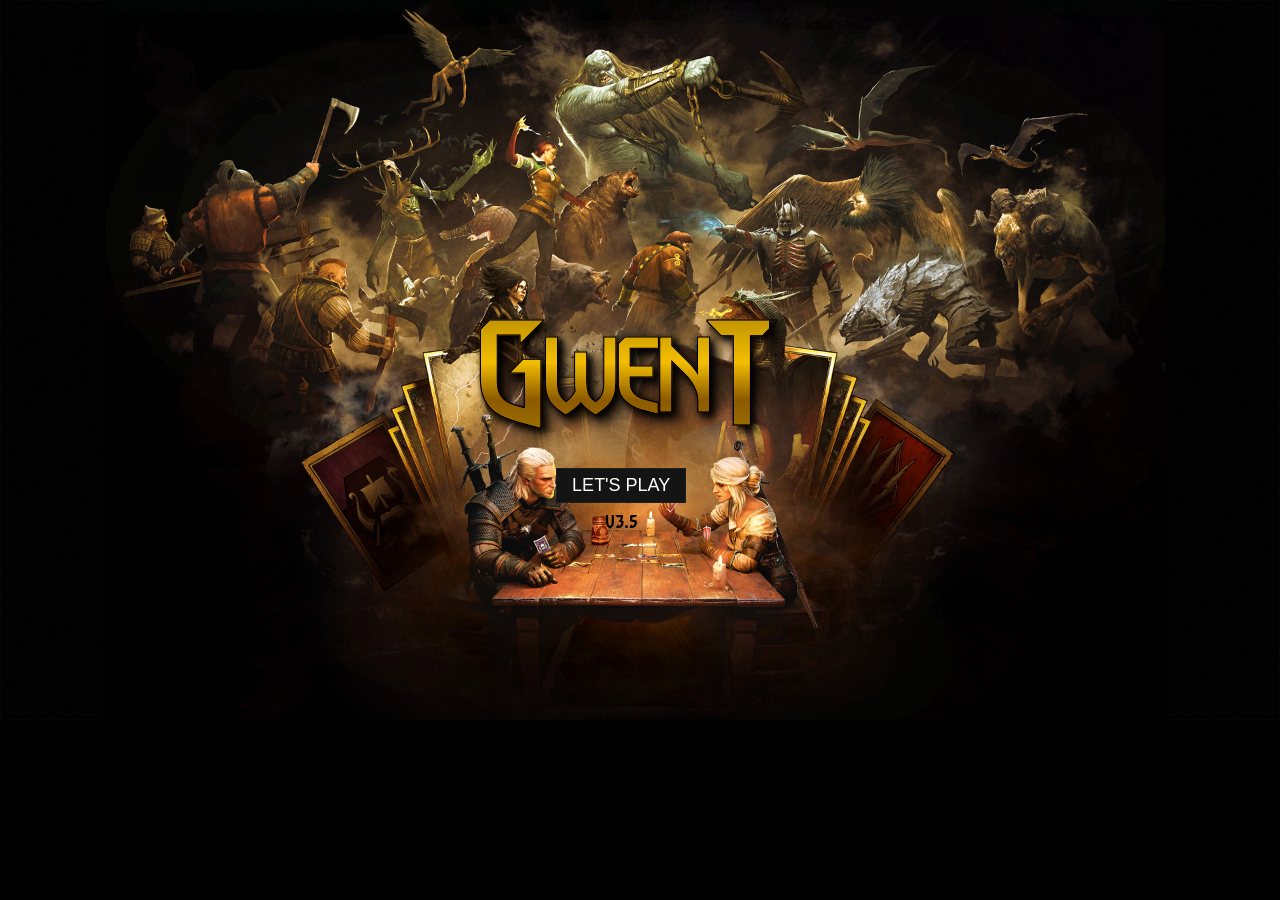
==== index.html @ af8f793d "Bug fixes, visual effects, and feature updates Fixed several bugs, added visual effects for Hero car" ====
<!doctype html>
<html lang = "en-US">
	<head>
		<title>Gwent v3.5</title>
		<meta charset = "utf-8" />
		<meta name = "author" content = "Sundaram, Costa, Sylver & Iván Mtz" />
		<meta name = "description" content = "Play the original Gwent minigame from The Witcher 3 in your browser! Includes cards from Hearts of Stone and Blood & Wine!" />
		<meta name = "keywords" content = "arun, sundaram, reynolds, costa, randompianist, sylver, romain, durban, programmer, gwent, tw3, witcher, card, game, gamedev, play" />
		<meta name = "viewport" content = "width=device-width, initial-scale=1.0" />
		<link rel = "icon" type = "image/x-icon" href = "images/favicon.ico" />
		<link rel = "stylesheet" type = "text/css" href = "css/style.css" />
		<style type = "text/css" id = "pLoad"></style>
	
<style type = "text/css">        
@font-face {
            font-family: 'GwentCustom';
            src: url('fonts/gwent.ttf') format('truetype'); 
            font-weight: normal;
            font-style: normal;
        }

        .gwent-title {
            font-family: 'GwentCustom', serif;
            font-size: 6rem;                 
            letter-spacing: -8px;             
            display: block;                  
            text-align: center;              
        
      background: linear-gradient(to bottom, 
        #b58f00 0%,   
        #e0b400 35%,  
        #8a6000 65%,  
        #9c7a00 100%  
    );
    -webkit-background-clip: text;
    -webkit-text-fill-color: transparent;
    -webkit-text-stroke: 1px #000000;

    filter: drop-shadow(3px 3px 3px rgba(0, 0, 0, 0.95)) 
            drop-shadow(5px 5px 5px rgba(0, 0, 0, 0.75)) brightness(1.0) contrast(1.2);
}
.letra-grande {
        font-size: 140%; 
        vertical-align: middle; 
    }
    </style>
</head>
	<body>
		<div class = "abs" id = "very_start_bg1"></div>
		<div class = "abs" id = "very_start_gradient"></div>
		<div class = "abs" id = "very_start_bg2">
			<div id = "very_start" class = "abs" style = "padding-top:55%">
<span class="gwent-title">
                <span class="letra-grande">G</span>WEN<span class="letra-grande">T</span>
            </span>
<br />
				<font id = "load_text">Loading v3.5...</font>
				<button class = "start-game_class" id = "button_start" style = "display:none">LET'S PLAY</button>
<div id = "version_text" style = "font-family: 'GwentCustom', serif; font-size: 1.2rem; color: black; text-align: center; margin-top: 10px;">v3.5</div>
			</div>
		</div>
		<div id = "dimensions"></div>
		<main style = "display:none">
			<section id = "click-background" class = "noclick"></section>
			<section id = "panel-left" class = "panel">
				<div id = "leader-op" class = "leader-box">
					<div class = "leader-container center"></div>
					<div class = "leader-active">
						<div></div>
					</div>
				</div>
				<section id = "stats-op" class = "stats">
					<div id = "faction-ability-op" class = "faction-ability">
						<div id = "faction-ability-count-op" class = "faction-ability-count">0</div>
					</div>
					<div class = "profile-img">
						<div>
							<div></div>
						</div>
					</div>
					<div id = "name-op" class = "name">Opponent</div>
					<div id = "deck-name-op" class = "deck-name"></div>
					<div id = "hand-count-op" class = "hand-count">6</div>
					<div id = "gem1-op" class = "gem gem-on bg-contain"></div>
					<div id = "gem2-op" class = "gem gem-on bg-contain"></div>
					<div id = "score-total-op" class = "score-total">
						<div class = "center">0</div>
					</div>
					<div id = "passed-op">Passed</div>
				</section>
				<div id = "weather" class = "card-container"></div>
				<section id = "stats-me" class = "stats">
					<div id = "faction-ability-me" class = "faction-ability">
						<div id = "faction-ability-count-me" class = "faction-ability-count">0</div>
					</div>
					<div class = "profile-img">
						<div>
							<div></div>
						</div>
					</div>
					<div id = "passed-me">Passed</div>
					<div id = "hand-count-me" class = "hand-count">5</div>
					<div id = "gem1-me" class = "gem gem-on bg-contain"></div>
					<div id = "gem2-me" class = "gem gem-on bg-contain"></div>
					<div id = "name-me" class = "name"></div>
					<div id = "deck-name-me" class = "deck-name"></div>
					<div id = "score-total-me" class = "score-total">
						<div class = "center">0</div>
					</div>
				</section>
				<div id = "leader-me" class = "leader-box">
					<div class = "leader-container center"></div>
					<div class = "leader-active">
						<div></div>
					</div>
				</div>
				<div id = "pass-button" class = "center botao-campo">Pass</div>
				<div id = "giveup-button" class = "center botao-campo">Give up</div>
			</section>
			<section id = "panel-mid" class = "panel">
				<section id = "field-op" class = "field">
					<div class = "field-row">
						<div class = "row-score center">0</div>
						<div class = "row-special cardpile"></div>
						<div id = "f1" class = "row-cards card-container"></div>
						<div class = "row-weather"></div>
					</div>
					<div class = "field-row">
						<div class = "row-score center">0</div>
						<div class = "row-special cardpile"></div>
						<div id = "f2" class = "row-cards card-container"></div>
						<div class = "row-weather"></div>
					</div>
					<div class = "field-row">
						<div class = "row-score center">0</div>
						<div class = "row-special cardpile"></div>
						<div id = "f3" class = "row-cards card-container"></div>
						<div class = "row-weather"></div>
					</div>
				</section>
				<section id = "field-me" class = "field">
					<div class = "field-row">
						<div class = "row-score center">0</div>
						<div class = "row-special cardpile"></div>
						<div id = "f4" class = "row-cards card-container"></div>
						<div class = "row-weather"></div>
					</div>
					<div class = "field-row">
						<div class = "row-score center">0</div>
						<div class = "row-special cardpile"></div>
						<div id = "f5" class = "row-cards card-container"></div>
						<div class = "row-weather"></div>
					</div>
					<div class = "field-row">
						<div class = "row-score center">0</div>
						<div class = "row-special cardpile"></div>
						<div id = "f6" class = "row-cards card-container"></div>
						<div class = "row-weather"></div>
					</div>
				</section>
				<section id = "field-hand">
					<div id = "hand-row" class = "card-container card-selectable"></div>
					<div id = "op-hand-row" class = "card-container card-selectable"></div>
				</section>
			</section>
			<section id = "panel-right" class = "panel">
				<div id = "grave-op" class = "cardpile"></div>
				<div id = "deck-op" class = "cardpile"></div>
				<div id = "grave-me" class = "cardpile"></div>
				<div id = "deck-me" class = "cardpile"></div>
			</section>
			<div id = "hand-op"></div>
			<section class = "card-preview hide">
				<div class = "card-lg" id = "no_hover"></div>
				<div class = "card-description">
					<div></div>
					<h1></h1>
					<p></p>
				</div>
			</section>
			<section id = "carousel" class = "hide">
				<div>
					<div class = "card-lg" onclick = "Carousel.curr.shift(event,-2)"></div>
					<div class = "card-lg" onclick = "Carousel.curr.shift(event,-1)"></div>
					<div class = "card-lg" onclick = "Carousel.curr.select(event)" id = "no_sound"></div>
					<div class = "card-lg" onclick = "Carousel.curr.shift(event,1)"></div>
					<div class = "card-lg" onclick = "Carousel.curr.shift(event,2)"></div>
				</div>
				<div class = "card-description">
					<div></div>
					<h1></h1>
					<p></p>
				</div>
				<div id = "carousel_label"></div>
			</section>
			<section id = "popup" class = "center hide">
				<div>
					<h3></h3>
					<p></p>
					<div>
						<button class = "hover_un" onclick = "Popup.curr.selectYes()"></button>
						<button class = "hover_un" onclick = "Popup.curr.selectNo()"></button>
					</div>
				</div>
			</section>
			<section id = "notification-bar" class = "hide">
				<div></div>
			</section>
			<section id = "end-screen" class = "hide">
				<div></div>
				<table>
					<colgroup>
						<col span = "3" />
						<col span = "1" />
						<col span = "1" />
						<col span = "1" />
					</colgroup>
					<tbody>
						<tr>
							<th colspan = "2"></th>
							<th>Round 1</th>
							<th>Round 2</th>
							<th>Round 3</th>
						</tr>
						<tr>
							<th colspan = "2">You</th>
							<td>0</td>
							<td>0</td>
							<td>0</td>
						</tr>
						<tr>
							<th colspan = "2">Opponent</th>
							<td>0</td>
							<td>0</td>
							<td>0</td>
						</tr>
					</tbody>
				</table>
				<p class = "hide">The battle cannot end in a draw. You can play a rematch using the same decks or surrender.</p>
				<div class = "end-screen-buttons">
					<button>Customize</button>
					<button>Replay</button>
					<button onclick = "showStats(true)">Statistics</button>
				</div>
			</section>
			<section id = "deck-selector"></section>
		</main>
		<section id = "deck-customization" style = "display:none">
			<div id = "faction-title" class = "center">
				<h1></h1>
			</div>
			<div class = "links" id = "stats">
				<a href = "javascript:showStats(false);">Statistics</a>
			</div>
			<div class = "links" id = "site-links">
				<a href = "rules.html" target = "_blank">Rules of Gwent</a>
			</div>
			<p id = "faction-description"></p>
			<a id = "select-deck" class = "deck-options">Select Own Deck</a>
			<label id = "upload-deck" class = "deck-options">
				<input type = "file" id = "add-file" value = "Import" style = "display:none;" />
				Upload Deck
			</label>
			<a id = "change-faction" class = "deck-options">Change Faction</a>
			<a id = "download-deck" class = "deck-options">Download Deck</a>
			<a id = "download-json" style = "display:none;"></a>
			<a id = "select-op-deck" class = "deck-options">Select Opponent Deck ></a>
			<span id = "op-deck-name" class = "deck-options">Random deck</span>
			<h2 id = "card-bank-title" class = "card-contianer-title">Card Collection</h2>
			<h2 id = "card-deck-title" class = "card-contianer-title">Cards in Deck</h2>
			<div id = "card-bank" class = "card-array"></div>
			<div id = "card-deck" class = "card-array"></div>
			<div id = "card-leader">
				<p>Leader</p>
				<div></div>
			</div>
			<div id = "deck-stats">
				<p>Total cards in deck</p>
				<p>0</p>
				<p>Number of Unit Cards</p>
				<p>0</p>
				<p>Special Cards</p>
				<p>0/10</p>
				<p>Total Unit Card Strength</p>
				<p>0</p>
				<p>Hero Cards</p>
				<p>0</p>
			</div>
			<button id = "start-game" class = "start-game_class">Start game</button>
			<button id = "start-ai-game" class = "start-game_class">Start AI game</button>
		</section>
		<div id="toggle-music" class="center music-customization" style="display:none; cursor:default !important; display: flex; gap: 8px; align-items: center;">
    <span id="btn-play" style="cursor:pointer; font-size: 0.8em;">♫</span>
    <span id="btn-skip" style="cursor:pointer; font-size: 0.6em;">⏭</span>
</div>
		
		<script type = "text/javascript" language = "JavaScript" src = "javascript/cards.js"></script>
		<script type = "text/javascript" language = "JavaScript" src = "javascript/decks.js"></script>
		<script type = "text/javascript" language = "JavaScript" src = "javascript/abilities.js"></script>
		<script type = "text/javascript" language = "JavaScript" src = "javascript/factions.js"></script>
		<script type = "text/javascript" language = "JavaScript" src = "javascript/gwent.js"></script>

<audio id="bgMusicLocal"></audio>

<script>
    var playlist = [
        "audio/track1.mp3", "audio/track2.mp3", "audio/track3.mp3", "audio/track4.mp3",
        "audio/track5.mp3", "audio/track6.mp3", "audio/track7.mp3", "audio/track8.mp3",
        "audio/track9.mp3", "audio/track10.mp3", "audio/track11.mp3", "audio/track12.mp3", "audio/track13.mp3"
    ];
    var audio = document.getElementById('bgMusicLocal');

   var currentTrackIndex = -1;

    function saltar() {
        if (playlist.length <= 1) {
            if (playlist.length === 1) {
                audio.src = playlist[0];
                audio.play().catch(e => console.log("Esperando toque..."));
            }
            return;
        }

        var nuevoIndex = currentTrackIndex;

        while (nuevoIndex === currentTrackIndex) {
            nuevoIndex = Math.floor(Math.random() * playlist.length);
        }
        
        currentTrackIndex = nuevoIndex;
        var track = playlist[currentTrackIndex];
        
        audio.src = track;
        audio.play().catch(e => console.log("Esperando toque..."));
    }

    // Lógica del botón Play/Pausa (♫)
    document.getElementById('btn-play').onclick = function(e) {
        e.stopPropagation();
        if (!audio.src || audio.src === "") { saltar(); } 
        else { (audio.paused) ? audio.play() : audio.pause(); }
    };

    // Lógica del botón Siguiente (⏭) - Ahora garantiza una pista totalmente nueva
    document.getElementById('btn-skip').onclick = function(e) {
        e.stopPropagation();
        saltar();
    };

    // Al finalizar de forma natural, pasará a otra canción al azar
    audio.onended = function() { saltar(); };
   
    function iniciarAlTocar() {
        if (!audio.src || audio.src === "") { saltar(); }
        window.removeEventListener('click', iniciarAlTocar);
        window.removeEventListener('touchstart', iniciarAlTocar);
    }
    window.addEventListener('click', iniciarAlTocar);
    window.addEventListener('touchstart', iniciarAlTocar);
</script>


	</body>
</html>
---- css/style.css ----
.deck-counter,
.panel div,
.panel section,
.panel span,
.card-preview,
.card-description > *,
#end-screen *,
#card-leader > div,
#popup > div > div,
.card-array .card-lg,
.field-row .cardpile,
.faction-ability .faction-ability-count,
.card-array .card-lg div.card-count {
	position:relative
}

.card,
.deck-card,
#carousel .card-lg,
#carousel .faction {
	position:relative;
	display:inline-block
}

.cardpile .deck-card,
.cardpile > .card {
	top:-5%
}

.links,
.row-weather {
	top:5%
}

.name,
#faction-title {
	top:6%
}

#card-bank,
#card-deck {
	top:22.5%
}

#end-screen > table,
.card-preview .card-lg .card-large-ability-2 {
	top:55%
}

#card-leader .card-large-name,
#carousel .card-lg .card-large-name,
.card > div:nth-child(2),
.card > div:nth-child(3),
.card > .card-ability-2:nth-child(4),
.card-preview .card-lg .card-large-name {
	top:75%
}

#start-ai-game,
.card-array .card-lg div.card-count {
	top:91%
}

#carousel .card-lg .card-large-name,
.card-array .card-lg .card-large-row,
.card-array .card-lg .card-large-name,
.card-array .card-lg .card-large-quote,
.card-array .card-lg .card-large-ability,
.card-array .card-lg .card-large-ability-2, 
.card-preview .card-lg .card-large-name {
	left:0
}

.faction-ability,
#stats,
.card-description > p {
	left:5%
}

#card-leader .card-large-name,
#carousel .card-lg .card-large-quote,
.card-preview .card-lg .card-large-quote {
	left:0;
	height:5vw;
	color:#000;
	font-size:.9vw;
	background-position:left
}

.field-row,
.card-array {
	display:flex
}

.center,
.cardpile,
#popup > div > div,
#notification-bar > div::after {
	display:flex;
	align-items:center
}

.center,
.card-container,
#card-leader .card-large-name,
#carousel .card-lg .card-large-name,
#carousel .card-lg .card-large-quote,
#carousel .card-lg .card-large-power .card-large-power-strength,
.leader-box > .leader-container,
.card-array .card-lg .card-large-name,
.card-array .card-lg .card-large-quote,
.card-array .card-lg .card-large-power .card-large-power-strength,
.card-preview .card-lg .card-large-name,
.card-preview .card-lg .card-large-quote,
.card-preview .card-lg .card-large-power .card-large-power-strength {
	display:flex;
	justify-content:center
}

.card > div:nth-child(3),
.card > .card-ability-2:nth-child(4) {
	width:33%;
	height:22%;
	margin-bottom:-32%;
	font-size:1vw
}

#carousel > :nth-child(1) > :nth-child(3),
#carousel > :nth-child(1) > :nth-child(3):hover {
	border:.3vw solid goldenrod;
	box-shadow:0 0 4vw goldenrod;
	background-origin:border-box
}

#carousel .selection,
#carousel .card-lg:hover {
	background-origin:border-box
}

/*------------------------------------------------------------------------------------------------------------*/

* {
	cursor:wait
}

html {
	scrollbar-color:#5559 #131313
}

/*------------------------------------------------------------------------------------------------------------*/

body {
	overflow-Y:hidden;
	font-size:0;
	font-family:Arial Narrow, sans-serif
}

body::-webkit-scrollbar {
	display:none
}

::selection {
	background:transparent
}

::-moz-selection {
	background:transparent
}

::-webkit-scrollbar {
	width:1.5vw
}

::-webkit-scrollbar-thumb {
	height:3vw;
	border:.35vw double #000;
	border-radius:.5vw;
	background:#5559
}

::-webkit-scrollbar-track {
	background:#131313
}

/*------------------------------------------------------------------------------------------------------------*/

main {
	background-image:url("../images/board.jpg")
}

/*------------------------------------------------------------------------------------------------------------*/

div.abs {
	z-index:2000
}

#very_start {
    z-index: 3000;
    width: 100%;
    height: 100%;
    font-size: 30px;
    display: flex;
    flex-direction: column;
    align-items: center;
    justify-content: center;
    text-align: center;
    border: none; 
    
   
    transform: translate(-70px, 90px); 
}

#very_start_bg1 {
	background-image:url("../images/start.jpg");
background-size: cover;
	background-repeat: no-repeat;
}

#very_start_bg2 {
	top:0%;
	width:100%;
	height:100%;
	border:none;
}

/*------------------------------------------------------------------------------------------------------------*/

#popup {
	background-image:linear-gradient(rgba(0, 0, 0, .9) 50%, rgba(0, 0, 0, 1) 100%)
}

#popup > div {
	margin-top:-89px;
	border:.2vw ridge rgb(40, 40, 40);
	padding:0 .5vw
}

#popup h3 {
	display:block;
	font-size:1.05vw;
	text-transform:uppercase;
	color:grey;
	line-height:100%
}

#popup p {
	font-size:1.23vw;
	padding-top:.6vw
}

#popup button {
	width:auto;
	height:1.8vw;
	border:.2vw ridge rgb(20, 20, 20);
	text-shadow:1vw 1vw 1vw #000;
	margin:0 .3vw
}

#popup button:first-child {
	color:green
}

#popup button:last-child {
	color:darkred
}

#popup table {
	margin:auto;
	border-collapse:collapse
}

#popup table td {
	border-style:solid;
	border-width:2px;
	border-color:tan;
	padding:.6vw 1.5vw
}

#popup table td.first {
	border-top:none;
	border-left:none
}

#popup table td.title {
	text-align:right;
	padding:.6vw .6vw .6vw 1.5vw
}

#popup > div > div {
	padding:.2vw;
	min-width:10%;
	width:fit-content;
	margin:-1.4vw auto 0;
	border:.2vw ridge rgb(25, 25, 25);
	top:1.3vw
}

/*------------------------------------------------------------------------------------------------------------*/

#hand-op {
	top:-7vw;
	left:33vw;
	border:1px solid blue
}

/*------------------------------------------------------------------------------------------------------------*/


#toggle-music {
	z-index:86;
	top:45.6vw;
	left:26vw;
	width:2vw;
	font-size:3vw;
	color: #FFB800;
 -webkit-text-stroke: 0.6px black;
	text-shadow: 2px 2px 5px rgba(0,0,0,0.7);
}

.music-customization {
	transform:translate(22.5vw, -.5vw)
}

/*------------------------------------------------------------------------------------------------------------*/

#notification-bar {
	top:43%;
	z-index:100;
	height:14%
}

#notification-bar > div {
	top:-66.6%;
	left:22.55%;
	width:22.1%;
	height:207.25%
}

#notification-bar > div::after {
	top:32.1%;
	left:100.5%;
	width:205%;
	height:47.25%;
	font-size:1.6vw;
	white-space:pre
}

#notif-nilfgaard-wins-draws {
	background-image:url("../images/icons/notif_nilfgaard.png")
}

#notif-nilfgaard-wins-draws::after {
	content:"Nilfgaard wins draws"
}

#notif-op-leader::after {
	content:"Opponent uses leader"
}

#notif-op-white-flame {
	background-image:url("../images/icons/notif_nilfgaard.png")
}

#notif-op-white-flame::after {
	content:"The opponent's leader cancel \A your opponent's Leader Ability"
}

#notif-meve_white_queen {
	background-image:url("../images/icons/notif_lyria_rivia.png")
}

#notif-meve_white_queen::after {
	content:"Lyria & Rivia leader allows both players to restore \A 2 units when using the medic ability."
}

#notif-me-first::after {
	content:"You will go first"
}

#notif-op-first::after {
	content:"Your opponent will go first"
}

#notif-me-coin {
	background-image:url("../images/icons/notif_me_coin.png")
}

#notif-me-coin::after {
	content:"You will go first"
}

#notif-op-coin {
	background-image:url("../images/icons/notif_op_coin.png")
}

#notif-op-coin::after {
	content:"Your opponent will go first"
}

#notif-round-start {
	background-image:url("../images/icons/notif_round_start.png")
}

#notif-round-start::after {
	content:"Round Start"
}

#notif-me-pass {
	background-image:url("../images/icons/notif_round_passed.png")
}

#notif-me-pass::after {
	content:"Round passed"
}

#notif-op-pass {
	background-image:url("../images/icons/notif_round_passed.png")
}

#notif-op-pass::after {
	content:"Your opponent has passed"
}

#notif-win-round {
	background-image:url("../images/icons/notif_win_round.png")
}

#notif-win-round::after {
	content:"You won the round!"
}

#notif-lose-round {
	background-image:url("../images/icons/notif_lose_round.png")
}

#notif-lose-round::after {
	content:"Your opponent won the round"
}

#notif-draw-round {
	background-image:url("../images/icons/notif_draw_round.png")
}

#notif-draw-round::after {
	content:"The round ended in a draw"
}

#notif-me-turn {
	background-image:url("../images/icons/notif_me_turn.png")
}

#notif-me-turn::after {
	content:"Your turn!"
}

#notif-op-turn {
	background-image:url("../images/icons/notif_op_turn.png")
}

#notif-op-turn::after {
	content:"Opponent's turn"
}

#notif-north::after {
	content:"Northern Realms faction ability triggered:\A North draws an additional card."
}

#notif-north-scorch-cancelled::after {
	content:"Northern Realms leader ability used:\A Scorch ability cancelled for the rest of the round."
}

#notif-monsters {
	background-image:url("../images/icons/notif_monsters.png")
}

#notif-monsters::after {
	content:"Monsters faction ability triggered:\A one randomly-chosen Monster Unit Card stays on the board"
}

#notif-scoiatael {
	background-image:url("../images/icons/notif_scoiatael.png")
}

#notif-scoiatael::after {
	content:"Opponent used the Scoia'tael faction perk to go first."
}

#notif-skellige-op {
	background-image:url("../images/icons/notif_skellige.png")
}

#notif-skellige-op::after {
	content:"Opponent Skellige Ability Triggered!"
}

#notif-skellige-me {
	background-image:url("../images/icons/notif_skellige.png")
}

#notif-skellige-me::after {
	content:"Skellige Ability Triggered!"
}

#notif-witcher_universe {
	background-image:url("../images/icons/notif_witcher_universe.png")
}

#notif-witcher_universe::after {
	content:"Witcher Universe faction ability used:\A Turn skipped."
}

#notif-toussaint::after {
	content:"Toussaint faction ability used:\A Toussaint draws an additional card."
}

#notif-toussaint-decoy-cancelled::after {
	content:"Toussaint leader ability used:\A Decoy ability cancelled for the rest of the round."
}

#notif-lyria_rivia {
	background-image:url("../images/icons/notif_lyria_rivia.png")
}

#notif-lyria_rivia::after {
	content:"Lyria & Rivia faction ability used:\A Morale Boost effect applied to a row."
}

#notif-zerrikania {
	background-image:url("../images/icons/notif_zerrikania.png")
}

#notif-zerrikania::after {
	content:"Zerrikania faction ability used:\A Unit restored from the discard pile."
}

/*------------------------------------------------------------------------------------------------------------*/

#end-screen > :nth-child(1) {
	top:12.6%;
	left:32.9%;
	width:calc(100% * 656 / 1920);
	height:calc(100% * 416 / 1080);
	margin-bottom:-21.65%;
	background-size:contain
}

.end-draw {
	background-image:url("../images/icons/end_draw.png")
}

.end-win {
	background-image:url("../images/icons/end_win.png")
}

.end-lose {
	background-image:url("../images/icons/end_lose.png")
}

#end-screen > table {
	left:7.6%;
	width:74%;
	height:22%;
	margin-bottom:-12.3%;
	table-layout:fixed
}

#end-screen tbody :first-child th {
	font-size:.9vw;
	color:darkslategrey;
	color:rgb(100, 100, 100)
}

#end-screen td {
	font-size:1.7vw;
}

#end-screen tr :first-child {
	font-size:1.2vw;
	text-align:right;
	color:darkorange;
	padding-right:5%
}

#end-screen > p {
	top:80%;
	left:30.1%;
	width:41%;
	font-size:1.21vw;
}

#end-screen button {
	width:10vw;
	margin:45.5% 1% 0;
	font-family:Arial Narrow;
	font-size:1.5vw;
	background-color:#4c390a66;
	border:.2vw solid #1d180b;
	box-shadow:0 0 1vw #6d5210
}

#end-screen button:hover {
	box-shadow:0 0 2vw #6d5210
}

/*------------------------------------------------------------------------------------------------------------*/

.panel {
	overflow:visible;
}

#panel-mid {
	width:52.5%;
	left:26.5%
}

#panel-right {
	width:21%;
	left:79%
}

#weather {
	top:41.25%;
	left:27.9%;
	width:54.9%;
	height:12.75%;
	margin-bottom:-27%
}

.leader-box {
	left:27.5%;
	width:31.4%;
	height:12.5%;
	margin-bottom:-26.25%
}

.leader-box > .leader-container {
	width:63%;
	margin-bottom:-80%;
	flex-items:center
}

.leader-box > div > .card {
	height:98%;
	width:95%;
	border-radius:.6vw
}

.leader-active {
	top:33%;
	left:75%;
	height:28%;
	width:24%
}

.leader-active > div {
	background-image:url("../images/icons/icon_leader_active.png")
}

#leader-op {
	top:7.55%
}

#leader-me {
	top:77.5%
}

.stats {
	height:12.5%;
	width:88.5%;
	margin-bottom:-27%;
	background-color:rgba(20, 20, 20, .6)
}

#stats-op {
	top:24.25%
}

#stats-me {
	top:61.75%
}

.current-turn {
	box-shadow:-3vw 0 1vw .1vw goldenrod
}

.profile-img {
	left:28.4%;
	top:9.6%;
	width:21.9%;
	height:80%;
	margin-bottom:-24%;
	background-image:url("../images/icons/profile.png");
	border-radius:100%
}

.profile-img > div {
	left:-10%;
	top:-6%;
	height:118%;
	width:118%;
	background-image:url("../images/icons/icon_player_border.png");
	overflow:visible
}

.profile-img > div > div {
	width:43%;
	height:43%;
	left:-10.5%;
	top:.5%
}

.faction-ability {
	background-image:url("../images/icons/faction-ability.png");
	top:9.6%;
	width:15%;
	height:80%;
	margin-bottom:-24%
}

.faction-ability .faction-ability-count {
	left:40%;
	top:17%;
	margin-bottom:-24%;
	color:#ddd;
	font-size:1.5vw
}

#stats-me > div > div > div {
	top:59%
}

.score-total {
	top:21%;
	left:94.8%;
	height:40%;
	width:12%;
	margin-bottom:-12%;
	color:#000;
	text-shadow:0 0 5px #fff;
	font-size:2.3vw
}

#score-total-me {
	background-image:url("../images/icons/score_total_me.png")
}

#score-total-op {
	background-image:url("../images/icons/score_total_op.png")
}

.score-leader > div {
	background-image:url("../images/icons/icon_high_score.png");
	background-position:bottom;
	left:-46%;
	top:-32%;
	width:195%;
	height:170%
}

.hand-count {
	top:58.5%;
	left:53.25%;
	width:17%;
	height:29.5%;
	margin-bottom:-9%;
	font-size:1.7vw;
	padding-left:7%;
	background-image:url("../images/icons/icon_card_count.png");
	background-position:left
}

#hand-count-me {
	top:10%
}

.gem {
	width:9%;
	height:31%;
	margin-bottom:-9.25%;
	background-image:url("../images/icons/icon_gem_off.png")
}

.gem-on {
	background-image:url("../images/icons/icon_gem_on.png")
}

#gem2-op {
	top:56.25%;
	left:70.75%
}

#gem1-op {
	top:56%;
	left:80%
}

#gem2-me {
	top:9%;
	left:70.75%
}

#gem1-me {
	top:9%;
	left:80%
}

.name {
	left:53%;
	width:41.5%;
	height:20%;
	margin-bottom:-6%;
	overflow:hidden;
	font-size:1.1vw
}

#name-me {
	top:46%
}

.deck-name {
	left:53%;
	top:25%;
	width:41.5%;
	height:30%;
	margin-bottom:-6%;
	overflow:hidden
}

#deck-name-me {
	top:64%
}

.passed {
	height:0%;
	width:0%;
	left:90%;
	top:87%;
	font-size:1.5vw;
	text-shadow:1px 1px 2px #000
}

#passed-me {
	top:-3%
}

.botao-campo {
	left:63%;
	width:20%;
	height:4%;
	font-size:1.5vw;
	border:.1vw solid goldenrod;
	border-radius:.5vw;
	background-color:rgba(20, 20, 20, .9)
}

#pass-button {
	top:79%
}

#giveup-button {
	top:82%
}

.field {
	height:38.5%
}

#field-op {
	top:-1.1%
}

#field-me {
	top:-1%
}

#field-hand {
	height:13%
}

.field-row {
	height:32%;
	top:4%
}

.row-score {
	width:5.1%;
	top:7%;
	height:95%;
	margin-bottom:-12.65%;
	font-size:1.8vw;
	color:#000;
	text-shadow:0 0 5px #fff
}

.row-special {
	width:14.25%;
	left:5.1%;
	margin-bottom:-12.65%
}

.row-cards {
	width:80.65%;
	left:19.35%;
	left:20%;
	width:79.7%
}

.row-weather {
	left:5.75%;
	width:94.25%;
	background-position:bottom
}

.frost {
	background-image:url("../images/icons/overlay_frost.png")
}

.rain {
	background-image:url("../images/icons/overlay_rain.png")
}

.fog {
	background-image:url("../images/icons/overlay_fog.png")
}

#hand-row {
	top:8%;
	height:91%;
	left:7.1%;
	width:92.5%
}

#op-hand-row {
	top:9%;
	height:91%;
	left:7.1%;
	width:92.5%
}

.row-selectable {
	background-color:rgba(255, 255, 0, .08)
}

.row-selectable:hover {
	box-shadow:0 0 .25vw rgba(255, 255, 0, 1)
}

.card-selectable > .card:hover {
	border:.12vw outset goldenrod;
	border-radius:.3vw;
	margin-bottom:1vw
}

.cardpile {
	width:27.6%;
	height:13.5%;
	margin-bottom:-36.25%;
	flex-direction:column-reverse;
	overflow:visible
}

.field-row .cardpile {
	width:14.25%;
	left:5.1%;
	margin-bottom:-12.65%;
	flex:none
}

.field-row .cardpile .special {
	top:-1.7vw;
	margin-top:2.2vw;
}

#grave-op {
	top:6.5%;
	left:6.5%
}

#deck-op {
	top:6.5%;
	left:51%
}

#grave-me {
	top:76.5%;
	left:6.5%
}

#deck-me {
	top:76.5%;
	left:51%
}

.deck-card {
	height:6.675vw;
	width:4.45vw;
	box-shadow:-.1vw -.1vw .5vw rgba(20, 20, 20, .5)
}

.deck-counter {
	background-color:rgba(20, 20, 20, .8);
	width:3vw;
	height:2vw
}

.cardpile .deck-card {
	margin-top:-114.5%
}

.cardpile > .card {
	margin-top:-108.5%
}

#deck-customization {
	z-index:85
}

#faction-title {
	height:5%
}

#deck-customization h1 {
	font-size:1.45vw;
	margin-left:3%;
	color:#dedede;
	line-height:220%;
	padding:0 3%;
	top:-60%;
}

#faction-description {
	font-size:1.14vw;
	color:#ab977c;
	top:9.45%;
	left:20.2%;
	width:60%
}

.deck-options {
	top:15%
}

#select-deck {
	left:30%
}

#upload-deck {
	left:39%
}

#change-faction {
	left:46%
}

#download-deck {
	left:54%
}

#select-op-deck {
	left:62%
}

#op-deck-name {
	left:72%;
	font-style:italic
}

#site-links {
	right:5%
}

.links a {
	color:#aaa;
	text-decoration:none
}

/*------------------------------------------------------------------------------------------------------------*/

#card-bank {
	left:8.275%
}

#card-bank-title {
	top:7.45%;
	left:8.5%
}

#card-deck-title {
	top:7.8%;
	left:84.45%
}

#card-deck {
	left:58.4%
}

.card {
	box-shadow:-.1vw -.1vw .5vw rgba(20, 20, 20, .5);
	transition:margin-bottom 0.05s, margin-left .25s, margin-right .25s, transform 0.5s;
}

.card > div:nth-child(1) {
	top:-4%;
	left:-4%;
	width:70%;
	height:50%;
	margin-bottom:-71%;
	background-position:0 0
}

.card > div:nth-child(1) > div {
	top:13%;
	left:7%;
	width:50%;
	font-size:1vw;
	color:#000;
	text-shadow:0 0 .1vw #fff
}

.card > div:nth-child(2) {
	left:65%;
	width:33%;
	height:22%;
	margin-bottom:-32%
}

.card > div:nth-child(3) {
	left:32%;
}

.card > .card-ability-2:nth-child(4) {
	left:0;
}

.card > div:last-child {
	background-size:40% auto;
	opacity:0;
	filter:alpha(opacity=0);
	transition:background-size 0.25s
}

.card-lg {
	width:16.1vw;
	height:30.4vw;
	border-radius:1.5vw
}

.card-lg:hover {
	border:.1vw solid goldenrod;
	box-shadow:0 0 1vw goldenrod
}

.card-array {
	width:34.4%;
	height:68%;
	overflow-y:scroll;
	padding:.1vw 1.1vw;
	flex-wrap:wrap
}

.card-array .hero .card-large-power {
	top:-2%;
	left:-4%
}

.card-array .card-lg {
	margin-bottom:.75vw
}

.card-array .card-lg div.card-count {
	left:74%;
	width:20%;
	height:7%;
	color:#5f4923;
	padding-left:1.7vw;
	background-image:url("../images/icons/preview_count.png")
}

.card-array .card-lg .card-large-bg {
	margin-left:-.05vw
}

.card-array .card-lg .card-large-row {
	top:22%;
	width:3.5vw;
	height:2.5vw
}

.card-array .card-lg .card-large-name {
	top:75.5%;
	line-height:.8vw
}

.card-array .card-lg .card-large-quote {
	top:83%;
	width:98%;
	font-size:.7vw
}

.card-array .card-lg .card-large-power {
	top:-2%;
	left:-4%;
	width:5vw;
	height:5vw
}

.card-array .card-lg .card-large-power .card-large-power-strength {
	align-items:center;
	color:#000;
	font-size:1.4vw;
	margin-left:-1.8vw;
	margin-top:.8vw
}

.card-array .card-lg .card-large-ability {
	top:40%;
	width:3.5vw;
	height:2.5vw
}

.card-array .card-lg .card-large-ability-2 {
	top:56%;
	width:3.5vw;
	height:2.5vw
}

.card-array .card-lg .card-large-faction-band {
	left:-.05vw;
	top:.55vw;
	width:2.5vw;
	height:12.8vw
}

.card-preview {
	z-index:80
}

.card-preview .hero .card-large-power {
	top:-3%;
	left:-6%
}

.card-preview .card-lg .card-large-row {
	top:25%;
	width:10vw;
	height:4vw
}

.card-preview .card-lg .card-large-name {
	font-size:1.4vw;
	line-height:1.1vw
}

.card-preview .card-lg .card-large-quote {
	top:84%;
	width:96%;
}

.card-preview .card-lg .card-large-power {
	top:-2%;
	left:-4%;
	width:10vw;
	height:10vw
}

.card-preview .card-lg .card-large-power .card-large-power-strength {
	align-items:center;
	color:#000;
	font-size:2.5vw;
	margin-left:-3.6vw;
	margin-top:1.7vw
}

.card-preview .card-lg .card-large-ability {
	top:40%;
	width:10vw;
	height:4vw
}

.card-preview .card-lg .card-large-ability-2 {
	width:10vw;
	height:4vw
}

.card-preview .card-lg .card-large-faction-band {
	left:.15vw;
	top:1.15vw;
	width:4.5vw;
	height:20.5vw
}

.card-preview > .card-lg {
	top:11.95vw;
	left:80.3vw
}

.card-preview > .card-description {
	top:43.1vw;
	left:67.95vw
}

.card-container {
	align-items:flex-end
}

.card-container .card {
	margin:0 1px;
	flex-shrink:0
}

.card-contianer-title {
	width:10%;
	color:#959595
}

.card-description {
	width:29.12vw;
	height:11vw;
	border:.1vw solid #ffffff57;
	border-width:.1vw 0;
	background-color:rgba(20, 20, 20, .95)
}

.card-description > div {
	top:1vw;
	left:.9vw;
	width:1.95vw;
	height:1.95vw;
	margin-bottom:-1.9vw;
	background-size:cover
}

.card-description > h1 {
	top:.5vw;
	left:16%;
	height:16%;
	width:70%;
	margin-bottom:-2.1vw
}

.card-description > p {
	top:16%;
	width:90%;
	height:50%
}

#carousel {
	z-index:90
}

#carousel .selection {
	border:.3vw solid green;
	box-shadow:0 0 4vw green
}

#carousel .card-description {
	left:35.35%;
	top:77%
}

#carousel > div > div.card-lg {
	margin:0 1.8%
}

#carousel > :nth-child(1) {
	padding:11.5% 10%;
	display:flex;
	align-items:flex-start;
	justify-content:space-between
}

#carousel > :nth-child(1) > :nth-child(2n) {
	width:13.75vw;
	height:25.9vw
}

#carousel > :nth-child(1) > :nth-child(2n) .card-large-row {
	height:3.5vw;
	left:1.6%
}

#carousel > :nth-child(1) > :nth-child(2n) .card-large-name {
	font-size:1.3vw
}

#carousel > :nth-child(1) > :nth-child(2n) .card-large-quote {
	font-size:.8vw
}

#carousel > :nth-child(1) > :nth-child(2n) .card-large-power {
	top:-2%;
	left:-4%;
	width:8vw;
	height:8vw
}

#carousel > :nth-child(1) > :nth-child(2n) .card-large-power .card-large-power-strength {
	margin-left:-2.8vw;
	margin-top:1.1vw
}

#carousel > :nth-child(1) > :nth-child(2n) .card-large-ability {
	height:3.4vw;
	top:41%;
	left:2%
}

#carousel > :nth-child(1) > :nth-child(2n) .card-large-ability-2 {
	height:3.4vw;
	top:56%;
	left:2.5%
}

#carousel > :nth-child(1) > :nth-child(2n) .card-large-faction-band {
	left:.5vw;
	top:.6vw;
	width:3vw;
	height:18.1vw
}

#carousel > :nth-child(1) > :nth-child(4n - 3) {
	width:11.3vw;
	height:21.3vw;
	margin:0 2%
}

#carousel > :nth-child(1) > :nth-child(4n - 3) .card-large-row {
	height:3vw;
	left:2.1%
}

#carousel > :nth-child(1) > :nth-child(4n - 3) .card-large-name {
	font-size:1.1vw
}

#carousel > :nth-child(1) > :nth-child(4n - 3) .card-large-quote {
	font-size:.7vw
}

#carousel > :nth-child(1) > :nth-child(4n - 3) .card-large-power {
	top:-2%;
	left:-4%;
	width:7vw;
	height:7vw
}

#carousel > :nth-child(1) > :nth-child(4n - 3) .card-large-power .card-large-power-strength {
	margin-left:-2.7vw;
	margin-top:.9vw;
	font-size:2.3vw
}

#carousel > :nth-child(1) > :nth-child(4n - 3) .card-large-ability {
	top:42%;
	left:2.5%
}

#carousel > :nth-child(1) > :nth-child(4n - 3) .card-large-ability-2 {
	top:57%;
	left:2.5%
}

#carousel > :nth-child(1) > :nth-child(4n - 3) .card-large-faction-band {
	left:.5vw;
	top:.5vw;
	width:2.5vw;
	height:14.9vw
}

#carousel > :nth-child(3) {
	height:7.5%;
	top:12%;
	font-size:1.75vw;
	line-height:250%;
	box-shadow:0 0 1vw #ffffff54
}

#carousel .hero .card-large-power {
	top:-3%;
	left:-6%
}

#carousel .card-lg .card-large-row {
	top:25%;
	width:10vw;
	height:4vw
}

#carousel .card-lg .card-large-name {
	font-size:1.4vw
}

#carousel .card-lg .card-large-quote {
	top:86%;
	width:96%;
}

#carousel .card-lg .card-large-power {
	top:-2%;
	left:-4%;
	width:10vw;
	height:10vw
}

#carousel .card-lg .card-large-ability {
	top:41%;
	width:10vw;
	height:4vw
}

#carousel .card-lg .card-large-ability-2 {
	top:56%;
	width:10vw;
	height:4vw
}

#carousel .card-lg .card-large-power .card-large-power-strength {
	align-items:center;
	color:#000;
	font-size:2.5vw;
	margin-left:-3.6vw;
	margin-top:1.7vw
}

#carousel .card-lg .card-large-faction-band {
	left:.4vw;
	top:1.15vw;
	width:4.5vw;
	height:20.7vw;
}

#card-leader {
	height:27%;
	width:6.9%;
	top:20.8%;
	left:46.6%
}

#card-leader p {
	font-size:1.1vw;
	color:#8f6c36;
	line-height:0%;
	margin:9%
}

#card-leader > div {
	height:84.5%;
	margin-top:24.5%;
	border-radius:.5vw
}

#deck-stats {
	width:12%;
	height:30%;
	top:49.5%;
	left:44.05%
}

#deck-stats > p:nth-child(odd) {
	color:#82735f;
	font-size:1.05vw;
	margin-bottom:-6.75%
}

#deck-stats > p:nth-child(even) {
	color:#9f7d3e;
	padding-left:2.3vw;
	margin-left:3.95vw;
	margin-bottom:-6.75%;
	background-repeat:no-repeat;
	background-size:2.5vw
}

#deck-stats > p:nth-child(2) {
	background-image:url("../images/icons/deck_stats_count.png")
}

#deck-stats > p:nth-child(4) {
	background-image:url("../images/icons/deck_stats_unit.png")
}

#deck-stats > p:nth-child(6) {
	background-image:url("../images/icons/deck_stats_special.png")
}

#deck-stats > p:nth-child(8) {
	background-image:url("../images/icons/deck_stats_strength.png")
}

#deck-stats > p:nth-child(10) {
	background-image:url("../images/icons/deck_stats_hero.png")
}

/*------------------------------------------------------------------------------------------------------------*/

.start-game_class {
	border:.1vw ridge rgb(30, 30, 30)
}

.start-game_class:hover {
	border:.1vw solid #fff;
	box-shadow:0 0 .1vw #fff
}

#start-game {
	top:86%;
	left:46.65%;
	width:6%
}

#start-ai-game {
	left:46.2%;
	width:7%
}

.hero > div:nth-child(1) > div {
	text-shadow:0 0 .1vw #000
}

.visible {
	display:visible
}

.fade {
	opacity:.5;
	filter:alpha(opacity=50)
}

#no_hover:hover {
	box-shadow:none
}

/*------------------------------------------------------------------------------------------------------------*/

html,
body {
	margin:0;
	padding:0;
	overflow-X:visible;
	scrollbar-width:none
}

.card-array .card-lg .card-large-name,
.card-array .card-lg .card-large-quote,
.card-preview .card-lg .card-large-name,
#carousel .card-lg .card-large-name {
	height:5vw;
	background-position:left;
	color:#000
}

#start-game,
#start-ai-game {
	height:3%;
	font-size:.98vw
}

#card-leader .card-large-bg,
.card-array .card-lg .card-large-bg,
.card-preview .card-lg .card-large-bg {
	margin-bottom:.75vw;
	border-radius:1vw;
	background-position:top
}

#carousel .card-lg .card-large-bg,
#carousel .card-lg .card-large-faction-band,
.card-array .card-lg .card-large-faction-band {
	margin-bottom:.75vw;
	background-position:bottom
}

/*------------------------------------------------------------------------------------------------------------*/

.links,
.panel,
.row-weather,
.deck-options,
.card-contianer-title,
main,
#popup,
#deck-stats,
#end-screen,
#start-game,
#start-ai-game,
#very_start,
#toggle-music,
#faction-title,
#faction-description,
#deck-customization,
#deck-customization h1,
#hand-op,
#hand-op .card,
#notification-bar,
#notification-bar > div,
#notification-bar > div::after,
#carousel,
#carousel .card-lg .card-large-row,
#carousel .card-lg .card-large-name,
#carousel .card-lg .card-large-quote,
#carousel .card-lg .card-large-power,
#carousel .card-lg .card-large-ability,
#carousel .card-lg .card-large-ability-2,
#carousel .card-lg .card-large-faction-band,
#carousel > :nth-child(3),
#card-leader,
#card-leader .card-large-name,
.card-array,
.card-array .card-lg .card-large-row,
.card-array .card-lg .card-large-name,
.card-array .card-lg .card-large-quote,
.card-array .card-lg .card-large-power,
.card-array .card-lg .card-large-ability,
.card-array .card-lg .card-large-ability-2,
.card-array .card-lg .card-large-faction-band,
.card-preview .card-lg .card-large-row,
.card-preview .card-lg .card-large-name,
.card-preview .card-lg .card-large-quote,
.card-preview .card-lg .card-large-power,
.card-preview .card-lg .card-large-ability,
.card-preview .card-lg .card-large-ability-2,
.card-preview .card-lg .card-large-faction-band,
.card-preview > .card-lg,
.card-description,
.deck-card .card,
.field-row > div,
.field-row .cardpile .special,
.leader-box > div > .card {
	position:absolute
}

div.abs,
#youtube,
#dimensions,
#click-background {
	position:fixed
}

#very_start_bg2,
#carousel .card-lg .card-large-row,
#carousel .card-lg .card-large-ability,
#carousel .card-lg .card-large-ability-2,
.card-preview .card-lg .card-large-row,
.card-preview .card-lg .card-large-ability,
.card-preview .card-lg .card-large-ability-2 {
	left:4%
}

#popup,
#end-screen {
	z-index:1000
}

.cardpile,
.field-row,
.deck-counter,
#weather,
#hand-row,
#op-hand-row,
#click-background,
.card-selectable > .card:hover {
	z-index:1
}

.hide,
#op-hand-row,
#card-leader .card-large-quote,
#carousel .hide .card-large-bg,
#carousel .hide .card-large-faction-band,
#carousel .hide .card-large-name,
#carousel .hide .card-large-power,
#carousel .hide .card-large-power-strength,
#carousel .hide .card-large-row,
#carousel .hide .card-large-ability,
#carousel .hide .card-large-ability-2,
#carousel .hide .card-large-quote {
	display:none
}

.panel,
#popup button {
	display:inline-block
}

.card,
#hand-op {
	width:4.45vw;
	height:6.35vw
}

.card-array .card-lg,
.card-array .card-lg .card-large-bg {
	width:9.88vw;
	height:18.45vw
}

.field,
html,
body,
main,
div.abs,
#popup,
#carousel,
#dimensions,
#end-screen,
#field-hand,
#click-background,
#notification-bar,
#deck-customization,
#faction-title,
#very_start_gradient,
#card-leader .card-large-bg,
#card-leader .card-large-name,
#carousel > :nth-child(3),
#carousel .card-lg .card-large-bg,
#carousel .card-lg .card-large-name,
.leader-active > div,
.faction-ability .faction-ability-count,
.card-array .card-lg .card-large-name,
.card-preview .card-lg .card-large-bg,
.card-preview .card-lg .card-large-name,
.card > div:last-child {
	width:100%
}

#panel-left, #popup > div {
	width:26.5%
}

.panel,
.row-special,
.row-cards,
.row-weather,
html,
body,
div.abs,
#click-background,
#carousel .card-lg .card-large-bg,
#card-leader .card-large-bg,
.leader-active > div,
.leader-box > .leader-container,
.card > div:last-child,
.field-row .cardpile,
.faction-ability .faction-ability-count,
.card-preview .card-lg .card-large-bg {
	height:100%
}

.card-contianer-title,
#end-screen > p {
	height:3%
}

#toggle-music,
#end-screen button,
#carousel > :nth-child(1) > :nth-child(4n - 3) .card-large-ability,
#carousel > :nth-child(1) > :nth-child(4n - 3) .card-large-ability-2 {
	height:3vw
}

.panel,
main,
#popup,
#carousel,
#dimensions,
#end-screen,
#very_start_gradient,
#deck-customization {
	height:calc(100vw * 1080 / 1920)
}

.card-lg, #no_hover:hover {
	border:.1vw solid transparent
}

#end-screen button, 
.card-array .card-lg, 
#carousel .card-lg .card-large-bg {
	border-radius:1vw
}

#notif-north,
#notif-north-scorch-cancelled {
	background-image:url("../images/icons/notif_north.png")
}

#notif-toussaint,
#notif-toussaint-decoy-cancelled {
	background-image:url("../images/icons/notif_toussaint.png")
}

body,
#popup > div > div {
	background-color:#000
}

.start-game_class,
#popup button,
#popup > div {
	background-color:rgb(20, 20, 20)
}

#end-screen,
#notification-bar,
#deck-customization,
#carousel > :nth-child(3) {
	background-color:rgba(10, 10, 10, .95)
}

.card-lg,
#carousel .card-lg,
#carousel .faction {
	background-position:top
}

.score-total,
.faction-ability,
.profile-img,
.profile-img > div,
.profile-img > div > div,
.card > div,
.card > div:last-child,
.card-description > div,
#notification-bar > div {
	background-position:center
}

.row-weather,
#carousel .faction,
.leader-active > div {
	background-size:cover;
	background-repeat:no-repeat
}

main,
#very_start_bg1 {
	background-size:100% auto;
	background-repeat:no-repeat
}

.card-lg,
.deck-card,
.bg-contain,
.hand-count,
.score-total,
.faction-ability,
.profile-img,
.profile-img > div,
.profile-img > div > div,
.score-leader > div,
.card,
.card > div,
#deck-customization h1,
#card-leader > div,
#card-leader .card-large-bg,
#card-leader .card-large-name,
#carousel .card-lg,
#carousel .card-lg .card-large-bg,
#carousel .card-lg .card-large-row,
#carousel .card-lg .card-large-name,
#carousel .card-lg .card-large-quote,
#carousel .card-lg .card-large-power,
#carousel .card-lg .card-large-ability,
#carousel .card-lg .card-large-ability-2,
#carousel .card-lg .card-large-faction-band,
#notification-bar > div,
.card-array .card-lg div.card-count,
.card-array .card-lg .card-large-bg,
.card-array .card-lg .card-large-row,
.card-array .card-lg .card-large-name,
.card-array .card-lg .card-large-quote,
.card-array .card-lg .card-large-power,
.card-array .card-lg .card-large-ability,
.card-array .card-lg .card-large-ability-2,
.card-array .card-lg .card-large-faction-band,
.card-preview .card-lg .card-large-bg,
.card-preview .card-lg .card-large-row,
.card-preview .card-lg .card-large-name,
.card-preview .card-lg .card-large-quote,
.card-preview .card-lg .card-large-power,
.card-preview .card-lg .card-large-ability,
.card-preview .card-lg .card-large-ability-2, 
.card-preview .card-lg .card-large-faction-band {
	background-size:contain;
	background-repeat:no-repeat
}

.card-array .card-lg div.card-count,
.card-array .card-lg .card-large-power,
.card-array .card-lg .card-large-row,
.card-array .card-lg .card-large-ability,
.card-array .card-lg .card-large-ability-2,
.card-preview .card-lg .card-large-power,
.card-preview .card-lg .card-large-row,
.card-preview .card-lg .card-large-ability,
.card-preview .card-lg .card-large-ability-2,
#carousel .card-lg .card-large-power,
#carousel .card-lg .card-large-row,
#carousel .card-lg .card-large-ability,
#carousel .card-lg .card-large-ability-2,
#deck-stats > p:nth-child(even) {
	background-position:left;
	font-size:1.2vw
}

.links,
.deck-options,
#popup button,
.card-description > h1,
.card-array .card-lg .card-large-name {
	font-size:1vw
}

.deck-counter,
.card-contianer-title {
	font-size:1.3vw
}

.deck-name,
.card-description > p {
	font-size:.9vw
}

.name,
.passed,
.hand-count,
.score-total,
.botao-campo,
#very_start,
#notification-bar > div::after,
#carousel .card-lg .card-large-power .card-large-power-strength,
.card-description > h1,
.faction-ability .faction-ability-count,
.card-array .card-lg .card-large-power .card-large-power-strength,
.card-preview .card-lg .card-large-power .card-large-power-strength,
.card > div:nth-child(1) > div {
	font-weight:700
}

#notification-bar > div::after,
#deck-stats > p:nth-child(even) {
	text-align:left
}

.card-description,
#very_start,
#faction-description,
#popup h3,
#popup p,
#card-leader p,
#card-leader .card-large-name,
#carousel .card-lg .card-large-name,
#carousel .card-lg .card-large-quote,
#carousel > :nth-child(3),
#end-screen td,
#end-screen .end-screen-buttons,
#end-screen tbody :first-child th,
#deck-stats > p:nth-child(odd),
.card-array .card-lg .card-large-name,
.card-array .card-lg .card-large-quote,
.card-preview .card-lg .card-large-name,
.card-preview .card-lg .card-large-quote {
	text-align:center
}

a:hover,
label:hover,
.hover_un:hover,
.links a:hover {
	text-decoration:underline
}

.botao-campo:hover,
#toggle-music:hover {
	text-shadow:0 0 1.5vw #FFD700;
}

.deck-name,
#popup button,
#deck-customization h1,
.card-description > h1 {
	text-transform:capitalize
}

.passed,
.deck-name,
.deck-counter,
.card-description,
#popup p {
	color:tan
}

body,
#toggle-music,
#end-screen button,
#notification-bar > div::after {
	color:goldenrod
}

.links,
#op-deck-name {
	color:#ccc
}

.deck-options,
.start-game_class,
#very_start,
#carousel .hero .card-large-power .card-large-power-strength,
.card-array .hero .card-large-power .card-large-power-strength,
.card-preview .hero .card-large-power .card-large-power-strength,
.hero > div:nth-child(1) > div {
	color:#fff
}

#end-screen > p,
#end-screen td {
	color:rgb(180, 180, 180)
}

.noclick,
.row-weather,
.card-description,
#field-op .card,
.field .hero,
.cardpile .card,
.leader-box .card {
	pointer-events:none
}

.name,
.start-game_class {
	white-space:nowrap
}

*,
.panel,
.row-selectable:hover {
	box-sizing:border-box
}

.card-array,
#popup > div > div {
	justify-content:space-between
}

#button_start {
    font-size: 18px !important; 
    padding: 6px 15px !important;
    font-family: Arial, sans-serif;
    text-transform: uppercase;
    margin-top: -10px !important;
}

.card-lg:hover {
    cursor: pointer;
    box-shadow: 0 0 8px 2px rgba(255, 200, 0, 0.8), 0 0 12px 4px rgba(255, 150, 0, 0.4) !important;
    transform: scale(1.04); 
    transition: all 0.10s ease-out;
    z-index: 100;
    position: relative;
}

#btn-play:hover, #btn-skip:hover {
    cursor: pointer;
    color: #FFB800 !important; 

    -webkit-text-stroke: 0.5px black;

    filter: contrast(1.5) 
            drop-shadow(0 0 5px #FF8A00) 
            drop-shadow(0 0 12px #FFD700) !important;
       
    text-shadow: 2px 2px 2px #000, 
                 0 0 10px #FFD700, 
                 0 0 20px #B8860B;

    transform: scale(1.3); 
    transition: all 0.1s ease-in-out;
}

/* --- ANIMACIÓN CINEMÁTICA: CLEAR WEATHER (RAYOS DE SOL) --- */

.sunlight-overlay-cinema {
    position: fixed !important;
    top: 0 !important;
    left: 0 !important;
    width: 100vw !important;
    height: 100vh !important;
    pointer-events: none !important;
    z-index: 99999 !important;
    overflow: hidden !important;
}

.sunlight-beam-wave {
    position: absolute !important;
    top: -80px !important;
    left: -80px !important;
    
    
    width: 90vw !important;
    height: 60vh !important;
    
   
    filter: blur(25px) !important;
    
   
    background: 
        radial-gradient(circle at 60px 60px, rgba(255, 204, 0, 0.65) 0%, rgba(255, 174, 0, 0.3) 25%, rgba(255, 223, 0, 0) 75%),
        conic-gradient(from 125deg at 60px 60px, 
            transparent 0%, 
            rgba(255, 220, 100, 0.22) 8%,   
            transparent 16%, 
            transparent 30%,
            rgba(255, 195, 0, 0.25) 38%,    
            transparent 48%, 
            transparent 60%,
            rgba(255, 255, 255, 0.35) 68%,  
            transparent 76%,
            rgba(255, 215, 0, 0.20) 86%,    
            transparent 95%) !important;
            
    opacity: 0;
    transform-origin: 60px 60px !important;
    animation: sunDiagonalFlash 2.2s ease-in-out forwards !important;
}

@keyframes sunDiagonalFlash {
    0% {
        opacity: 0;
        transform: scale(0.6) rotate(0deg);
    }
    25% {
        opacity: 0.9; 
        transform: scale(1.05) rotate(4deg); 
    }
    100% {
        opacity: 0;
        transform: scale(1.25) rotate(9deg);
    }
}
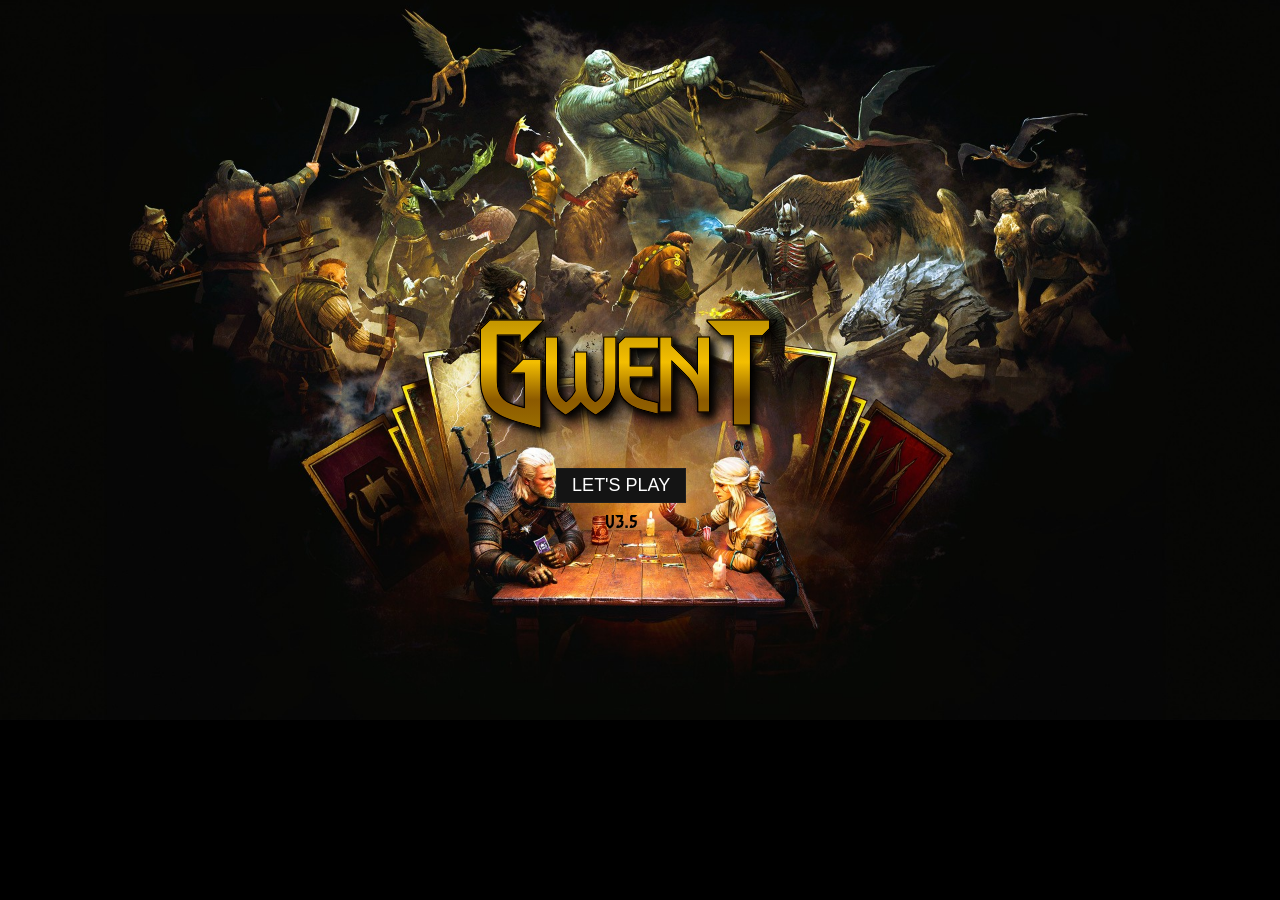
==== commit 54954e39: "Mobile optimization: new layout, styles, and font adjustments - Implemented a new game board designe" ====
--- a/index.html
+++ b/index.html
@@ -6,10 +6,26 @@
 		<meta name = "author" content = "Sundaram, Costa, Sylver & Iván Mtz" />
 		<meta name = "description" content = "Play the original Gwent minigame from The Witcher 3 in your browser! Includes cards from Hearts of Stone and Blood & Wine!" />
 		<meta name = "keywords" content = "arun, sundaram, reynolds, costa, randompianist, sylver, romain, durban, programmer, gwent, tw3, witcher, card, game, gamedev, play" />
-		<meta name = "viewport" content = "width=device-width, initial-scale=1.0" />
+		<meta name="viewport" content="width=device-width, initial-scale=1.0, maximum-scale=1.0, user-scalable=no, viewport-fit=cover">
 		<link rel = "icon" type = "image/x-icon" href = "images/favicon.ico" />
 		<link rel = "stylesheet" type = "text/css" href = "css/style.css" />
 		<style type = "text/css" id = "pLoad"></style>
+<script type="text/javascript">
+    (function() {
+        if (window.PhoneGap || window.cordova || navigator.userAgent.indexOf('Android') > -1) {
+            document.addEventListener('deviceready', function() {
+                if (navigator.app && navigator.app.overrideButton) {
+                    navigator.app.overrideButton("volumeup", true);
+                }
+            }, false);
+        }
+        window.addEventListener('DOMContentLoaded', function() {
+            let chasisEstilo = document.createElement('style');
+            chasisEstilo.innerHTML = '* { -webkit-text-size-adjust: none !important; text-size-adjust: none !important; }';
+            document.head.appendChild(chasisEstilo);
+        });
+    })();
+</script>
 	
 <style type = "text/css">        
 @font-face {
@@ -289,9 +305,9 @@
 			<button id = "start-game" class = "start-game_class">Start game</button>
 			<button id = "start-ai-game" class = "start-game_class">Start AI game</button>
 		</section>
-		<div id="toggle-music" class="center music-customization" style="display:none; cursor:default !important; display: flex; gap: 8px; align-items: center;">
-    <span id="btn-play" style="cursor:pointer; font-size: 0.8em;">♫</span>
-    <span id="btn-skip" style="cursor:pointer; font-size: 0.6em;">⏭</span>
+		<div id="toggle-music" class="center music-customization" style="display: flex; gap: 8px; align-items: center;">
+    <span id="btn-play" style="font-size: 0.8em;">♫</span>
+    <span id="btn-skip" style="font-size: 0.6em;">⏭</span>
 </div>
 		
 		<script type = "text/javascript" language = "JavaScript" src = "javascript/cards.js"></script>
--- a/css/style.css
+++ b/css/style.css
@@ -16,10 +16,15 @@
 
 .card,
 .deck-card,
-#carousel .card-lg,
+#carousel .card-lg {
+	position:relative;
+	display:inline-block
+}
+
 #carousel .faction {
 	position:relative;
-	display:inline-block
+	display:inline-block;
+background-size: cover !important;
 }
 
 .cardpile .deck-card,
@@ -83,7 +88,7 @@
 	left:0;
 	height:5vw;
 	color:#000;
-	font-size:.9vw;
+	font-size:.8vw;
 	background-position:left
 }
 
@@ -313,8 +318,8 @@
 	width:2vw;
 	font-size:3vw;
 	color: #FFB800;
- -webkit-text-stroke: 0.6px black;
-	text-shadow: 2px 2px 5px rgba(0,0,0,0.7);
+ -webkit-text-stroke: 0.1px black;
+	text-shadow: 2px 2px 5px #4c390a;
 }
 
 .music-customization {
@@ -844,7 +849,7 @@
 }
 
 .botao-campo {
-	left:63%;
+	left:59%;
 	width:20%;
 	height:4%;
 	font-size:1.5vw;
@@ -1145,6 +1150,7 @@
 	border-radius:1.5vw
 }
 
+
 .card-lg:hover {
 	border:.1vw solid goldenrod;
 	box-shadow:0 0 1vw goldenrod
@@ -1192,7 +1198,7 @@
 }
 
 .card-array .card-lg .card-large-quote {
-	top:83%;
+	top:82%;
 	width:98%;
 	font-size:.7vw
 }
@@ -1318,6 +1324,7 @@
 	height:11vw;
 	border:.1vw solid #ffffff57;
 	border-width:.1vw 0;
+border-radius: 0.5vw;
 	background-color:rgba(20, 20, 20, .95)
 }
 
@@ -1913,6 +1920,7 @@
 	background-position:top
 }
 
+
 .score-total,
 .faction-ability,
 .profile-img,
@@ -2008,7 +2016,7 @@
 #popup button,
 .card-description > h1,
 .card-array .card-lg .card-large-name {
-	font-size:1vw
+	font-size:0.84vw
 }
 
 .deck-counter,
@@ -2094,7 +2102,7 @@
 #toggle-music,
 #end-screen button,
 #notification-bar > div::after {
-	color:goldenrod
+	color:#FFB800
 }
 
 .links,
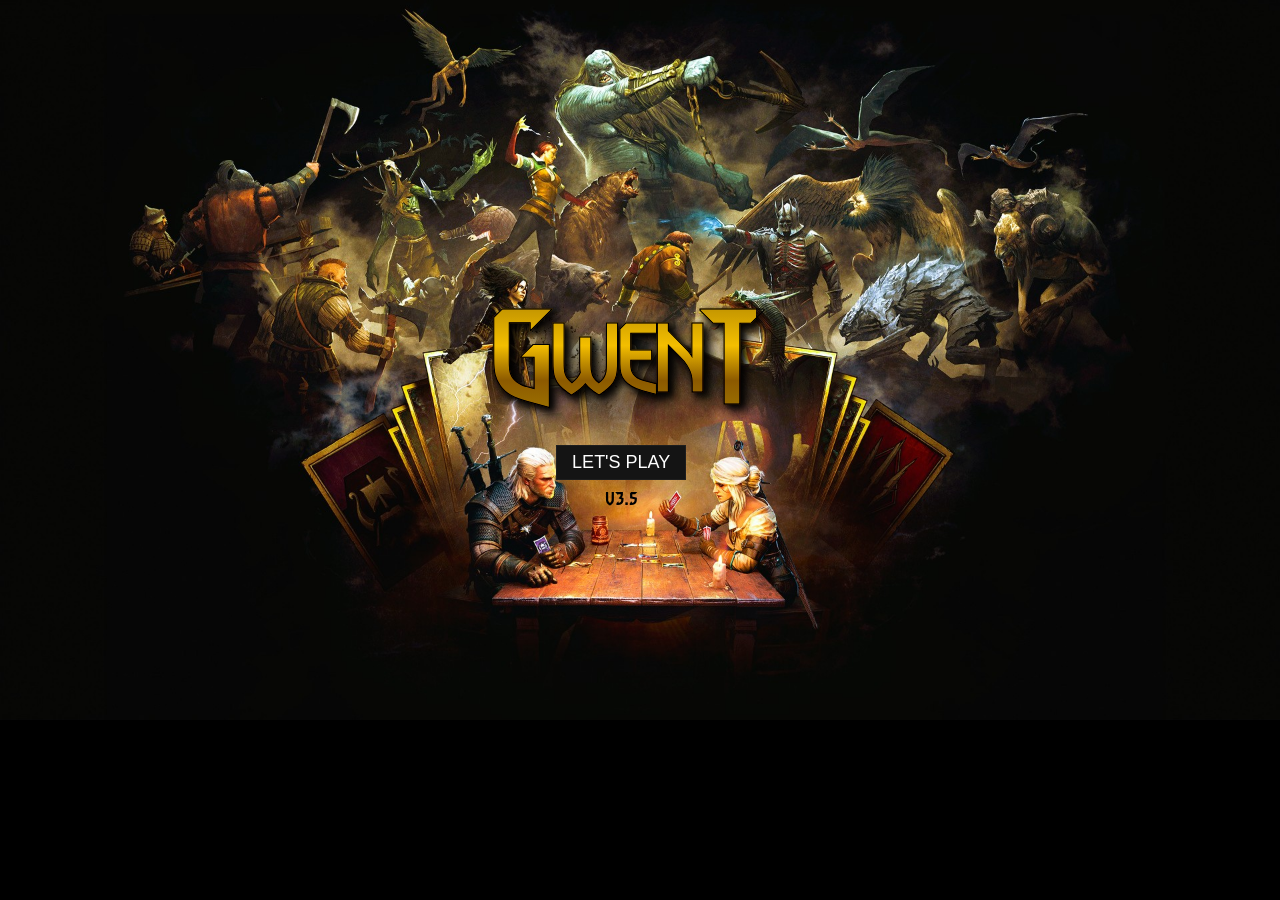
==== commit 27b6ea7c: "UI improvements, new board styles, and internal deck saving -Made visual adjustments to the Gwent lo" ====
--- a/index.html
+++ b/index.html
@@ -37,7 +37,7 @@
 
         .gwent-title {
             font-family: 'GwentCustom', serif;
-            font-size: 6rem;                 
+            font-size: 5.5rem;                 
             letter-spacing: -8px;             
             display: block;                  
             text-align: center;              
@@ -62,19 +62,20 @@
     </style>
 </head>
 	<body>
-		<div class = "abs" id = "very_start_bg1"></div>
-		<div class = "abs" id = "very_start_gradient"></div>
+		<div class = "abs" id = "very_start_bg1"></div>		
 		<div class = "abs" id = "very_start_bg2">
-			<div id = "very_start" class = "abs" style = "padding-top:55%">
-<span class="gwent-title">
-                <span class="letra-grande">G</span>WEN<span class="letra-grande">T</span>
-            </span>
-<br />
-				<font id = "load_text">Loading v3.5...</font>
-				<button class = "start-game_class" id = "button_start" style = "display:none">LET'S PLAY</button>
-<div id = "version_text" style = "font-family: 'GwentCustom', serif; font-size: 1.2rem; color: black; text-align: center; margin-top: 10px;">v3.5</div>
-			</div>
-		</div>
+			<div id="game-container">
+            <div id="very_start">
+                <span class="gwent-title">
+                    <span class="letra-grande">G</span>WEN<span class="letra-grande">T</span>
+                </span>
+                <br />
+                <font id="load_text">Loading v3.5...</font>
+                <button class="start-game_class" id="button_start" style="display:none">LET'S PLAY</button>
+                <div id="version_text">v3.5</div>
+            </div>
+        </div>
+    </div>
 		<div id = "dimensions"></div>
 		<main style = "display:none">
 			<section id = "click-background" class = "noclick"></section>
@@ -272,13 +273,32 @@
 				<a href = "rules.html" target = "_blank">Rules of Gwent</a>
 			</div>
 			<p id = "faction-description"></p>
+
+<a id="toggle-vibration" class="deck-options">
+    <img id="vibration-icon" src="images/icons/vibration.png" alt="Vibration Toggle" />
+    <span id="vibration-status" style="color: #2ecc71; margin-left: 5px; font-weight: bold;">ON</span>
+</a>
+
+<a id="select-board" class="deck-options">Select Board</a>
+<div id="board-carousel" class="board-carousel" style="display:none;">
+    <button id="prev-board" class="hover_un">◀</button>
+    <div id="board-preview"></div>
+    <button id="next-board" class="hover_un">▶</button>
+</div>
+
+
 			<a id = "select-deck" class = "deck-options">Select Own Deck</a>
-			<label id = "upload-deck" class = "deck-options">
-				<input type = "file" id = "add-file" value = "Import" style = "display:none;" />
-				Upload Deck
-			</label>
+
+			<label id="upload-deck" class="deck-options">
+                <input type="file" id="add-file" value="Import" style="display:none;" />
+                Import Deck
+            </label>
+
+<a id="save-internal-deck" class="deck-options">Save / </a>
+            <a id="load-internal-deck" class="deck-options">Load Deck</a>
+
 			<a id = "change-faction" class = "deck-options">Change Faction</a>
-			<a id = "download-deck" class = "deck-options">Download Deck</a>
+			<a id = "download-deck" class = "deck-options">Export / </a>
 			<a id = "download-json" style = "display:none;"></a>
 			<a id = "select-op-deck" class = "deck-options">Select Opponent Deck ></a>
 			<span id = "op-deck-name" class = "deck-options">Random deck</span>
@@ -373,6 +393,18 @@
     }
     window.addEventListener('click', iniciarAlTocar);
     window.addEventListener('touchstart', iniciarAlTocar);
+ document.addEventListener("visibilitychange", function() {
+        if (audio && audio.src && audio.src !== "") {
+            if (document.hidden) {
+                audio._fuePausadoPorSistema = !audio.paused;
+                audio.pause();
+            } else {
+                if (audio._fuePausadoPorSistema) {
+                    audio.play().catch(function(e) { console.log("Bloqueo de hardware evitado"); });
+                }
+            }
+        }
+    });
 </script>
 
 
--- a/css/style.css
+++ b/css/style.css
@@ -193,6 +193,76 @@
 	background-image:url("../images/board.jpg")
 }
 
+.board-carousel {
+    position: fixed;
+    top: 0;
+    left: 0;
+    width: 100%;
+    height: 100%;
+    background-color: rgba(10, 10, 10, 0.9);
+    z-index: 9999;
+    display: flex;
+    align-items: center;
+    justify-content: center;
+    gap: 35px;
+    font-family: "Arial Narrow", sans-serif;
+    box-sizing: border-box;
+}
+
+#board-preview {
+    text-align: center;
+    display: inline-block;
+    box-sizing: border-box;
+}
+
+.board-carousel img {
+    width: 450px;
+    height: 280px;
+    object-fit: cover;
+    border: 3px solid #6d5210;
+    box-shadow: 0 0 25px #000;
+    cursor: pointer;
+    display: block;
+}
+
+.board-carousel span {
+    display: block;
+    text-align: center;
+    margin-top: 15px;
+    color: goldenrod;
+    font-size: 20px;
+    font-weight: bold;
+    text-shadow: 2px 2px 4px #000;
+}
+
+.board-carousel button.hover_un {
+    width: 50px;
+    height: 50px;
+    border: 2px solid #6d5210;
+    border-radius: 4px;
+    background-color: #ffffff !important;
+    color: #000000 !important;
+    font-size: 24px;
+    font-weight: bold;
+    cursor: pointer;
+    display: flex;
+    align-items: center;
+    justify-content: center;
+    box-sizing: border-box;
+    box-shadow: 0 0 15px rgba(0, 0, 0, 0.5);
+    transition: background-color 0.2s, color 0.2s;
+}
+
+.board-carousel button.hover_un:hover {
+    background-color: #6d5210 !important;
+    color: #ffffff !important;
+}
+
+
+
+
+
+
 /*------------------------------------------------------------------------------------------------------------*/
 
 div.abs {
@@ -209,10 +279,8 @@
     align-items: center;
     justify-content: center;
     text-align: center;
-    border: none; 
-    
-   
-    transform: translate(-70px, 90px); 
+    border: none;     
+    transform: translate(-70px, 72px); 
 }
 
 #very_start_bg1 {
@@ -222,11 +290,44 @@
 }
 
 #very_start_bg2 {
+position: fixed;
 	top:0%;
 	width:100%;
 	height:100%;
 	border:none;
-}
+display: flex;
+    justify-content: center;
+    align-items: center;
+}
+
+#game-container {
+    position: relative;
+    width: 100vw;
+    height: calc(100vw * 1080 / 1920);
+    max-height: 100vh;
+    max-width: calc(100vh * 1920 / 1080);
+    display: flex;
+    flex-direction: column;
+    justify-content: center; 
+    align-items: center;     
+}
+
+#load_text {
+    font-family: 'GwentCustom', serif;
+    color: #ffffff;
+    font-size: 2rem;
+    display: block;
+    margin-top: 20px;
+}
+
+#version_text {
+    font-family: 'GwentCustom', serif; 
+    font-size: 1.2rem; 
+    color: black; 
+    text-align: center; 
+    margin-top: 10px;
+}
+
 
 /*------------------------------------------------------------------------------------------------------------*/
 
@@ -1036,7 +1137,7 @@
 #faction-description {
 	font-size:1.14vw;
 	color:#ab977c;
-	top:9.45%;
+	top:9%;
 	left:20.2%;
 	width:60%
 }
@@ -1045,28 +1146,139 @@
 	top:15%
 }
 
+
+#toggle-vibration {
+    left: 87%;
+    top: 12.2%;
+    display: flex;
+    align-items: center;
+    justify-content: center;
+    text-decoration: none;
+    font-family: "Arial Narrow", sans-serif;
+    font-size: 13px;
+}
+
+#toggle-vibration img {
+    width: 24px;   
+    height: 27px;
+}
+
+
+#select-board {
+    left: 29.5%;
+}
+
 #select-deck {
-	left:30%
+	left:37%
 }
 
 #upload-deck {
-	left:39%
+	left:22.1%
 }
 
 #change-faction {
-	left:46%
+	left:47%
 }
 
 #download-deck {
-	left:54%
+	left:18.8%
 }
 
 #select-op-deck {
-	left:62%
-}
+	left:56%
+}
+
+
+
+#save-internal-deck {
+   left: 67.5%;
+}
+
+#load-internal-deck {
+   left: 70.5%;
+}
+
+#internal-deck-popup {
+    position: absolute;
+    width: 100%;
+    height: 100%;
+    background-color: rgba(10, 10, 10, .9);
+    z-index: 1000;
+    font-family: "Arial Narrow", sans-serif;
+}
+
+.gwent-popup-box {
+    background-color: rgba(20, 20, 20, 0.85);
+    border: 2px solid #6d5210;
+    border-radius: 5px;
+    padding: 20px;
+    width: 45%;
+    max-width: 440px;
+    box-sizing: border-box;
+    text-align: center;
+    box-shadow: 0 0 20px #000;
+}
+
+.gwent-popup-box h3 {
+    color: goldenrod;
+    margin: 0 0 15px 0;
+}
+
+.gwent-popup-box p {
+    color: #fff;
+    margin: 0 0 20px 0;
+}
+
+.gwent-deck-list {
+    max-height: 50vh;
+    overflow-y: auto;
+    display: flex;
+    flex-direction: column;
+    gap: 8px;
+    margin-bottom: 20px;
+    padding-right: 5px;
+}
+
+.gwent-deck-row {
+    display: flex;
+    justify-content: space-between;
+    align-items: center;
+    padding: 6px 10px;
+    background-color: rgba(30, 30, 30, 0.5);
+    border: 1px solid #332608;
+}
+
+.gwent-deck-label {
+    color: darkgreen;
+    font-size: 15px;
+    cursor: pointer;
+    text-align: left;
+    font-weight: bold
+}
+
+.gwent-deck-label:hover {
+    color: goldenrod;
+}
+
+.gwent-popup-buttons-row {
+    display: flex;
+    justify-content: center;
+    gap: 15px;
+}
+
+.gwent-deck-row button.hover_un {
+    color: darkred !important;
+font-weight: bold;
+    }
+#internal-deck-popup > .gwent-popup-box > button.hover_un {
+    font-weight: bold !important;
+}
+
+
 
 #op-deck-name {
-	left:72%;
+	left:56%;
+        top: 16.9%;
 	font-style:italic
 }
 
@@ -1086,12 +1298,12 @@
 }
 
 #card-bank-title {
-	top:7.45%;
+	top:6%;
 	left:8.5%
 }
 
 #card-deck-title {
-	top:7.8%;
+	top:6%;
 	left:84.45%
 }
 
@@ -1610,9 +1822,9 @@
 }
 
 #start-game {
-	top:86%;
-	left:46.65%;
-	width:6%
+	top:85.5%;
+	left:46.2%;
+	width:7%
 }
 
 #start-ai-game {
@@ -1815,7 +2027,6 @@
 #notification-bar,
 #deck-customization,
 #faction-title,
-#very_start_gradient,
 #card-leader .card-large-bg,
 #card-leader .card-large-name,
 #carousel > :nth-child(3),
@@ -1871,7 +2082,6 @@
 #carousel,
 #dimensions,
 #end-screen,
-#very_start_gradient,
 #deck-customization {
 	height:calc(100vw * 1080 / 1920)
 }
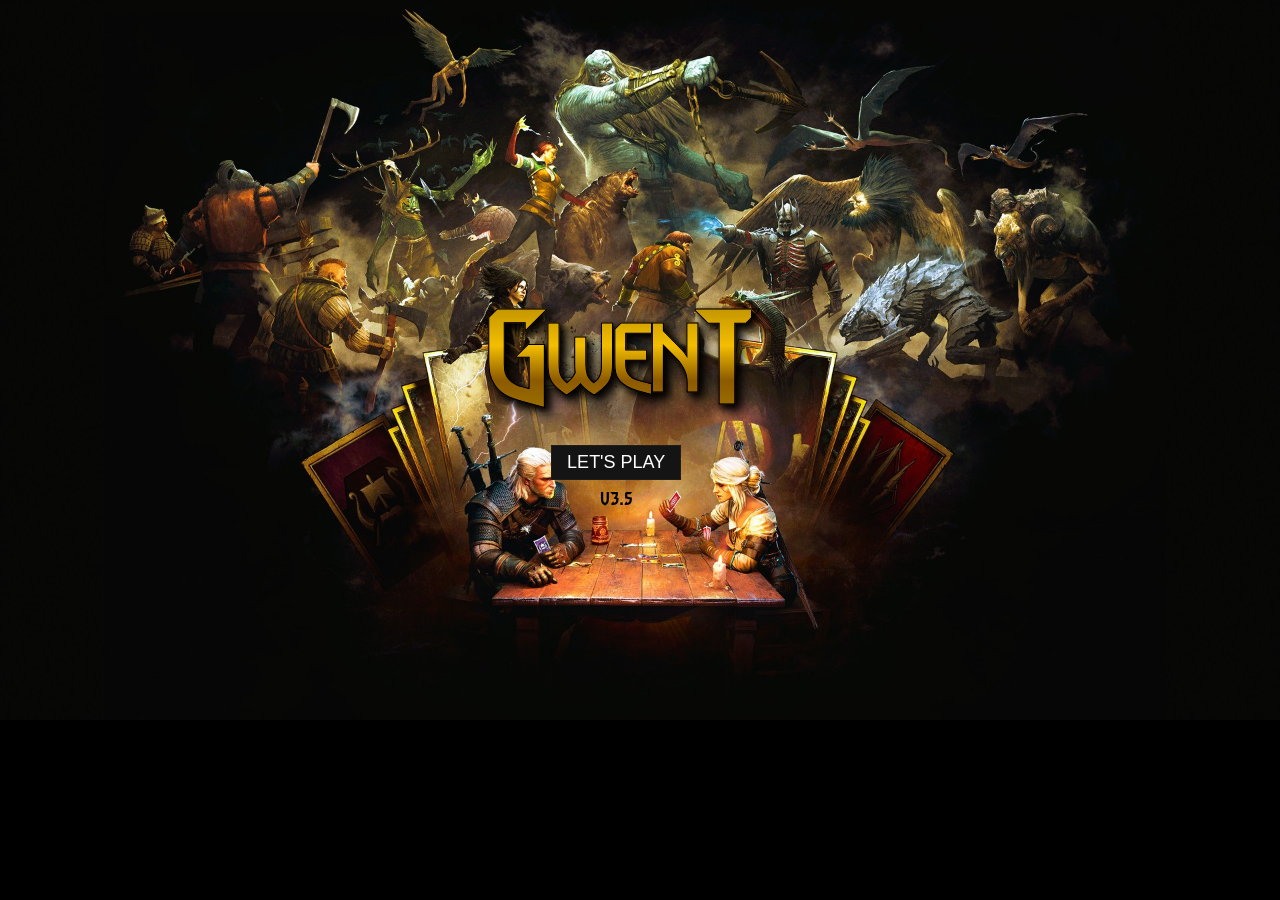
==== commit 7fe82911: "Tweak titles, fix mobile preview sound, and update HTML/CSS files Reorganized the bank and deck titl" ====
--- a/index.html
+++ b/index.html
@@ -300,7 +300,7 @@
 			<a id = "change-faction" class = "deck-options">Change Faction</a>
 			<a id = "download-deck" class = "deck-options">Export / </a>
 			<a id = "download-json" style = "display:none;"></a>
-			<a id = "select-op-deck" class = "deck-options">Select Opponent Deck ></a>
+			<a id = "select-op-deck" class = "deck-options">Select Opponent Deck</a>
 			<span id = "op-deck-name" class = "deck-options">Random deck</span>
 			<h2 id = "card-bank-title" class = "card-contianer-title">Card Collection</h2>
 			<h2 id = "card-deck-title" class = "card-contianer-title">Cards in Deck</h2>
--- a/css/style.css
+++ b/css/style.css
@@ -280,7 +280,7 @@
     justify-content: center;
     text-align: center;
     border: none;     
-    transform: translate(-70px, 72px); 
+    transform: translate(-75px, 72px); 
 }
 
 #very_start_bg1 {
@@ -1181,7 +1181,7 @@
 }
 
 #download-deck {
-	left:18.8%
+	left:19.5%
 }
 
 #select-op-deck {
@@ -1191,11 +1191,11 @@
 
 
 #save-internal-deck {
-   left: 67.5%;
+   left: 66.5%;
 }
 
 #load-internal-deck {
-   left: 70.5%;
+   left: 68.7%;
 }
 
 #internal-deck-popup {
@@ -1298,13 +1298,15 @@
 }
 
 #card-bank-title {
-	top:6%;
-	left:8.5%
+	top:17.5%;
+	left:21%;
+color: #b48c44 !important;
 }
 
 #card-deck-title {
-	top:6%;
-	left:84.45%
+	top:17.5%;
+	left:71.5%;
+color: #b48c44 !important;
 }
 
 #card-deck {
@@ -2396,7 +2398,19 @@
     transition: all 0.1s ease-in-out;
 }
 
-/* --- ANIMACIÓN CINEMÁTICA: CLEAR WEATHER (RAYOS DE SOL) --- */
+
+.card-lg, 
+.card-lg *,
+#board-preview,
+#internal-deck-popup {
+    -webkit-user-select: none !important;
+    -moz-user-select: none !important;
+    -ms-user-select: none !important;
+    user-select: none !important;
+    -webkit-touch-callout: none !important;
+}
+
+
 
 .sunlight-overlay-cinema {
     position: fixed !important;
